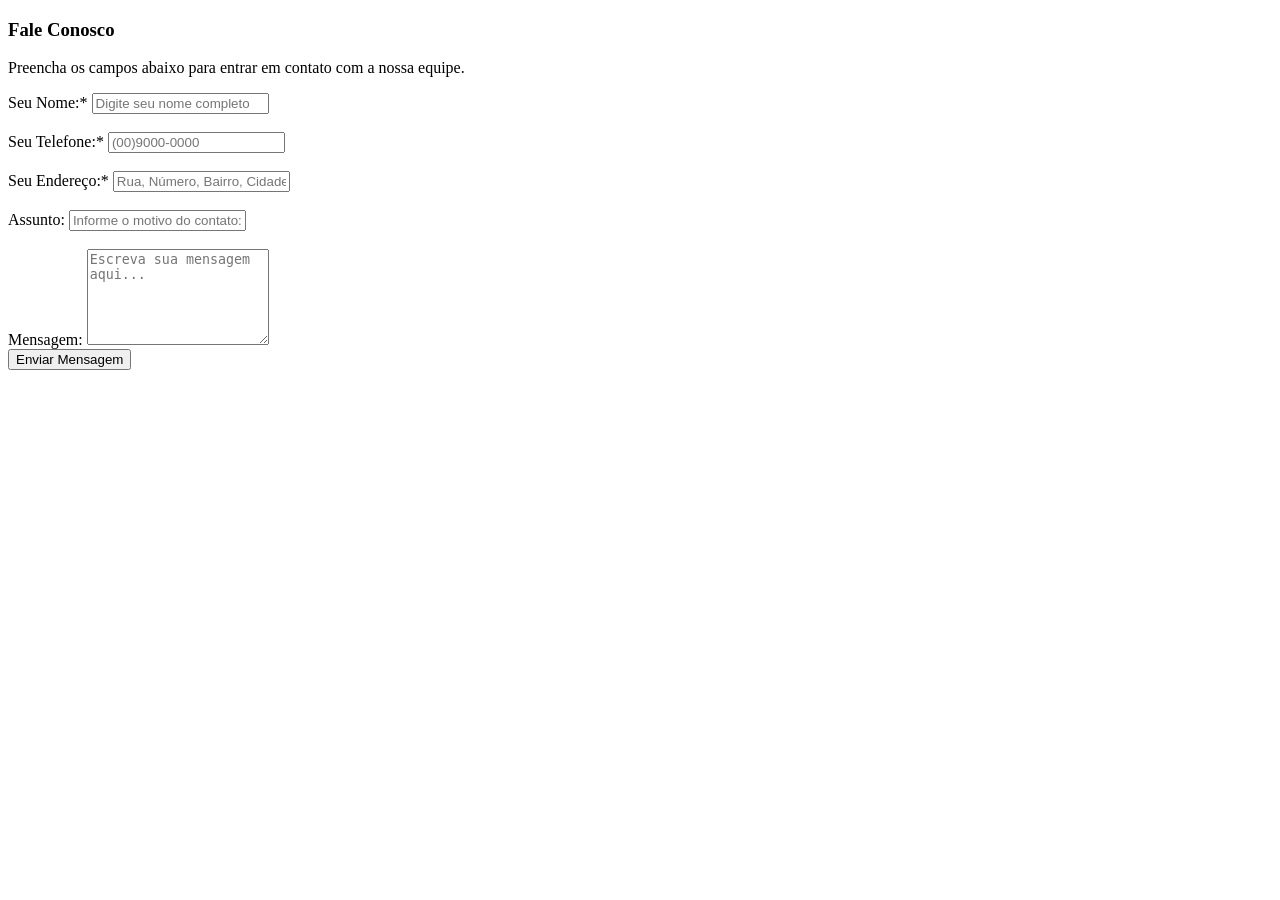
==== contatos.html @ 44d55770 "Rename contate-nos.html to contatos.html" ====
<!DOCTYPE html>
<html lang="pt-BR">
<head>
    <meta charset="UTF-8">
    <meta name="viewport" content="width=device-width, initial-scale=1.0">
     <meta name="description" content="Contate-nos">
    <title>Contate-nos</title>
</head>
<body>
    <section id="fale-conosco">
        <h3>Fale Conosco</h3>
        <p>Preencha os campos abaixo para entrar em contato com a nossa equipe.</p>

        <form action="#" method="POST">

            <div class="campo-form2">
                <label for="nome">Seu Nome:*</label>
                <input type="text" id="nome" name="nome" placeholder="Digite seu nome completo" required>
            </div>
            <br>
            <div class="campo-form2">
                <label for="telefone">Seu Telefone:*</label>
                <input type="tel" id="telefone" name="telefone" placeholder="(00)9000-0000" required>
            </div>
            <br>
            <div class="campo-form2">
                <label for="endereco">Seu Endereço:*</label>
                <input type="text" id="endereco" name="endereco" placeholder="Rua, Número, Bairro, Cidade, Estado" required>
            </div>
            <br>
            <div class="campo-form2">
                <label for="assunto">Assunto:</label>
                <input type="text" id="assunto" name="assunto" placeholder="Informe o motivo do contato:">
            </div>
            <br>
            <div class="campo-form2">
                <label for="mensagem">Mensagem:</label>
                <textarea id="mensagem" name="mensagem" rows="6" placeholder="Escreva sua mensagem aqui..."></textarea>
            </div>
            
            <button type="submit">Enviar Mensagem</button>
        </form>
    </section>
</body>
</html>
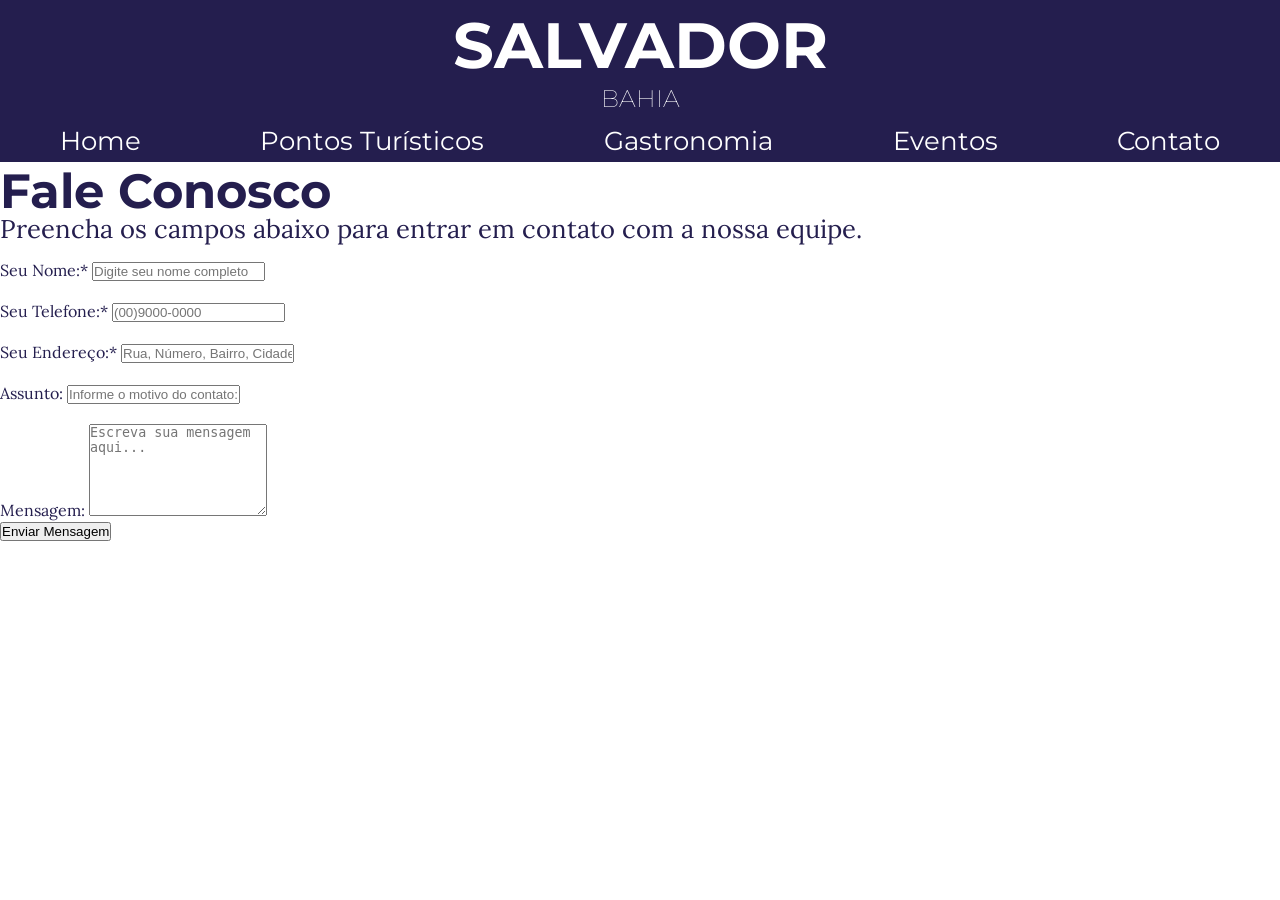
==== commit 140dba35: "apliquei responsividade e padronizei as telas" ====
--- a/contatos.html
+++ b/contatos.html
@@ -3,10 +3,29 @@
 <head>
     <meta charset="UTF-8">
     <meta name="viewport" content="width=device-width, initial-scale=1.0">
-     <meta name="description" content="Contate-nos">
+    <meta name="description" content="Contate-nos">
+    <link rel="preconnect" href="https://fonts.googleapis.com">
+    <link rel="preconnect" href="https://fonts.gstatic.com" crossorigin>
+    <link href="https://fonts.googleapis.com/css2?family=Lora:ital,wght@0,400..700;1,400..700&family=Montserrat:ital,wght@0,100..900;1,100..900&display=swap" rel="stylesheet">
+    <link rel="stylesheet" href="./css/style.css">
     <title>Contate-nos</title>
 </head>
+</head>
 <body>
+    <header>
+        <div class="title-header">
+            <h1>SALVADOR</h1>
+            <h2 class="sub-title">BAHIA</h2>
+        </div>
+        <nav id="navegacao">
+            <a href="index.html">Home</a>
+            <a href="pontos_turisticos.html">Pontos Turísticos</a>
+            <a href="gastronomia.html">Gastronomia</a>
+            <a href="eventos.html">Eventos</a>
+            <a href="contatos.html">Contato</a>
+        </nav>
+    </header>
+
     <section id="fale-conosco">
         <h3>Fale Conosco</h3>
         <p>Preencha os campos abaixo para entrar em contato com a nossa equipe.</p>
--- a/css/style.css
+++ b/css/style.css
@@ -0,0 +1,388 @@
+@import url('https://fonts.googleapis.com/css2?family=Montserrat:ital,wght@0,100..900;1,100..900&display=swap');
+
+:root {
+    /* Fontes */ 
+    --font-title: 'Montserrat', sans-serif;
+    --font-body: 'Lora', serif;
+
+    /* Paleta de Cores */
+    --primary-color: #241e4e;
+    --accent-color: #ffd046;
+    --header-text-color: white;
+}
+
+*{
+    box-sizing: border-box;
+    margin: 0;
+    padding: 0;
+}
+
+body{
+    font-family: var(--font-body);
+    background-color: var(--header-text-color);
+    color: var(--primary-color);
+}
+
+body::-webkit-scrollbar{
+    display: none;
+}
+
+header{
+    display: flex;
+    flex-direction: column;
+    font-family: var(--font-title);
+    color: var(--header-text-color);
+    background-color: var(--primary-color);
+    justify-content: space-around;
+    align-items: center;
+    font-size: 18px;
+    height: 18vh;
+    position: fixed;
+    width: 100%;
+    top: 0;
+    z-index: 100;
+}
+
+.title-header{
+    display: flex;
+    flex-direction: column;
+    align-items: center;
+}
+
+.sub-title{
+    font-size: 24px;
+    font-weight: 150;
+    margin: 0;
+}
+
+h2{
+    font-family: var(--font-title);
+    font-weight: 600;
+    font-size: 36px;
+    text-align: center;
+    margin: 3.5rem;
+}
+
+h3{
+    font-family: var(--font-title);
+    font-size: 24px;
+    height: 50px;
+}
+
+nav{
+    font-size: 1.5vw;
+    color: var(--header-text-color);
+    display: flex;
+    width: 100%;
+    justify-content: space-around;
+    align-items: end;
+    white-space: nowrap;
+}
+
+
+a{
+    text-decoration: none;
+    color: var(--header-text-color);
+    transition: all 0.3s ease;
+}
+
+main{
+    text-align: justify;
+    display: flex;
+    flex-direction: column;
+}
+
+#onde-comer{
+    display: flex;
+    flex-direction: column;
+}
+
+#onde-comer > p {
+    font-size: 24px;
+    text-align: justify;
+    line-height: 35px;
+    max-width: 800px;
+    margin: 0 auto 100px auto;
+    padding: 0 20px; 
+}
+
+
+.first-img{
+    width: 100%;
+}
+
+#principais-pratos{
+    display: flex;
+    align-items: center;
+    justify-content: center;
+    flex-wrap: wrap;
+}
+
+article{
+    display: flex;
+    flex-direction: column;
+    align-items: center;
+    height: 460px;
+    border-radius: 15px 15px;
+    margin: 25px;
+    overflow: hidden;
+    box-shadow: 0px 2px 5px var(--accent-color);
+    transition: all 0.3s ease;
+}
+
+article:hover{
+    cursor:pointer;
+    transform: scale(1.1);
+}
+
+figure{
+    width: 100%;
+}
+
+figure > img{
+    height: 200px;
+    width: 100%;
+    border-radius: 10px 10px 0px 0px;
+    object-fit: cover;
+}
+
+.texto-prato{
+    padding: 8px;
+}
+
+figcaption {
+    display: none;
+}
+
+#novidades{
+    background-color: var(--primary-color);
+    color: var(--header-text-color);
+    padding: 25px;
+    font-size: large;
+}
+
+p{
+    margin-bottom: 15px;
+}
+
+footer{
+    background-color: var(--primary-color);
+    text-align: center;
+}
+
+#marca-dagua{
+    color: var(--header-text-color);
+    margin-bottom: 0px;
+}
+
+.dica-de-ouro{
+    position: fixed;
+    bottom: 100px;
+    right: 50px;
+    z-index: 100;
+}
+
+.botao-dica {
+    font-size: 30px;  /* aumenta o emoji */
+    width: 60px;
+    height: 60px;
+    border-radius: 50%;
+    border: none;
+    cursor: pointer;
+    background-color: var(--header-text-color);
+    box-shadow: 0px 4px 10px rgba(0,0,0,0.5);
+    transition: all 0.3s ease;
+}
+
+.dica-turista {
+    display: none;
+    background-color: var(--accent-color);
+    color: var(--primary-color);
+    border-radius: 10px;
+    padding: 15px;
+    width: 250px;
+    box-shadow: 0px 4px 10px rgba(0,0,0,0.3);
+    margin-bottom: 10px;
+}
+
+.dica-turista.ativo {
+    display: block;
+}
+
+
+@media (max-width: 768px) {
+    
+    #principais-pratos {
+        flex-direction: column;
+    }
+    
+    #onde-comer > p {
+        font-size: 18px; /* Redução da escala tipográfica para mobile */
+        margin-bottom: 50px;
+    }
+    
+    header{
+        position:sticky;
+        height: 30vw;
+    }
+
+    .title-header h1{
+        font-size: 7vw;
+    }
+
+    .title-header h2{
+        font-size: 5vw;
+    }
+
+    nav{
+        font-size: 2.5vw;
+    }
+
+    article{
+    display: flex;
+    flex-direction: column;
+    align-items: center;
+    height: 460px;
+    border-radius: 15px 15px;
+    flex: 1;
+    margin: 25px;
+    overflow: scroll;
+    box-shadow: 0px 2px 5px var(--accent-color);
+}
+}
+
+
+@media (min-width: 768px){
+    article{
+        width: 25vw;
+    }
+}
+
+
+nav a:hover{
+    transform: scale(1.2);
+}
+
+
+.logo{
+    width: 100%;
+}
+.logo h1{
+    font-size: 2.6vw;
+    text-align: center;
+}
+
+.menu{
+    width: 100%;
+    list-style: none;
+    display: flex;
+    justify-content: space-around;
+}
+
+section.destaque{
+background-color: var(--primary-color);
+height: 50vh;
+text-align: center;
+}
+section.destaque h2{
+    color: var(--header-text-color);
+}
+
+.section-home p {
+    line-height: 35px;
+    font-size: 1.5rem;
+    text-align: center;
+    margin: 0 auto 100px auto;
+    padding: 0 20px;
+    width: 100%;
+}
+
+#footer{
+    height: 10vh;
+    display: flex;
+    align-items: center;
+    justify-content: center;
+}
+#footer p{
+    margin: 0;
+    color: var(--header-text-color);
+}
+
+#curiosidade{
+    padding: 16px;
+    margin: 20px 15px;
+    border-radius: 12px;
+    border-left: 5px solid #ffb703;
+    box-shadow: 0 2px 8px rgba(0,0,0,.1);
+    border: 2px solid var(--accent-color);
+}
+
+#curiosidade h3{
+    font-size: 1.2rem;
+    margin-bottom: 10px;
+    color: var(--primary-color);
+}
+
+#curiosidade p{
+    line-height: 1.6;
+}
+
+@media (min-width:768px) {
+    header{
+        position: relative;
+    }
+
+    body{
+    margin: 0;
+    min-height: 100vh;
+    display: flex;
+    flex-direction: column;
+    
+}
+    main{
+    flex: 1;
+    display: flex;
+}
+    p, a{
+        font-size: 1.6rem;
+    }
+    h1{
+        font-size: 4rem;
+    }
+    h2{
+        font-size: 2.7rem;
+    }
+    h3{
+        font-size: 3rem;
+    }
+    .hero{
+        display: flex;
+        height: 60vh;
+    }
+    section.hero{
+        display: flex;
+        align-items: center;
+        justify-content: center;
+        flex-direction: column;
+        flex: 3;
+    }
+    #curiosidade{
+        width: 15vw;
+    }
+
+    #pontos-turisticos{
+        display: flex;
+        flex-direction: column;
+        gap: 2rem;
+        align-items: center;
+        justify-content: center;
+        margin-bottom: 2rem;
+    }
+    
+    .ponto-turistico{
+    width: 70vw;
+    justify-self: center;
+
+}
+
+}
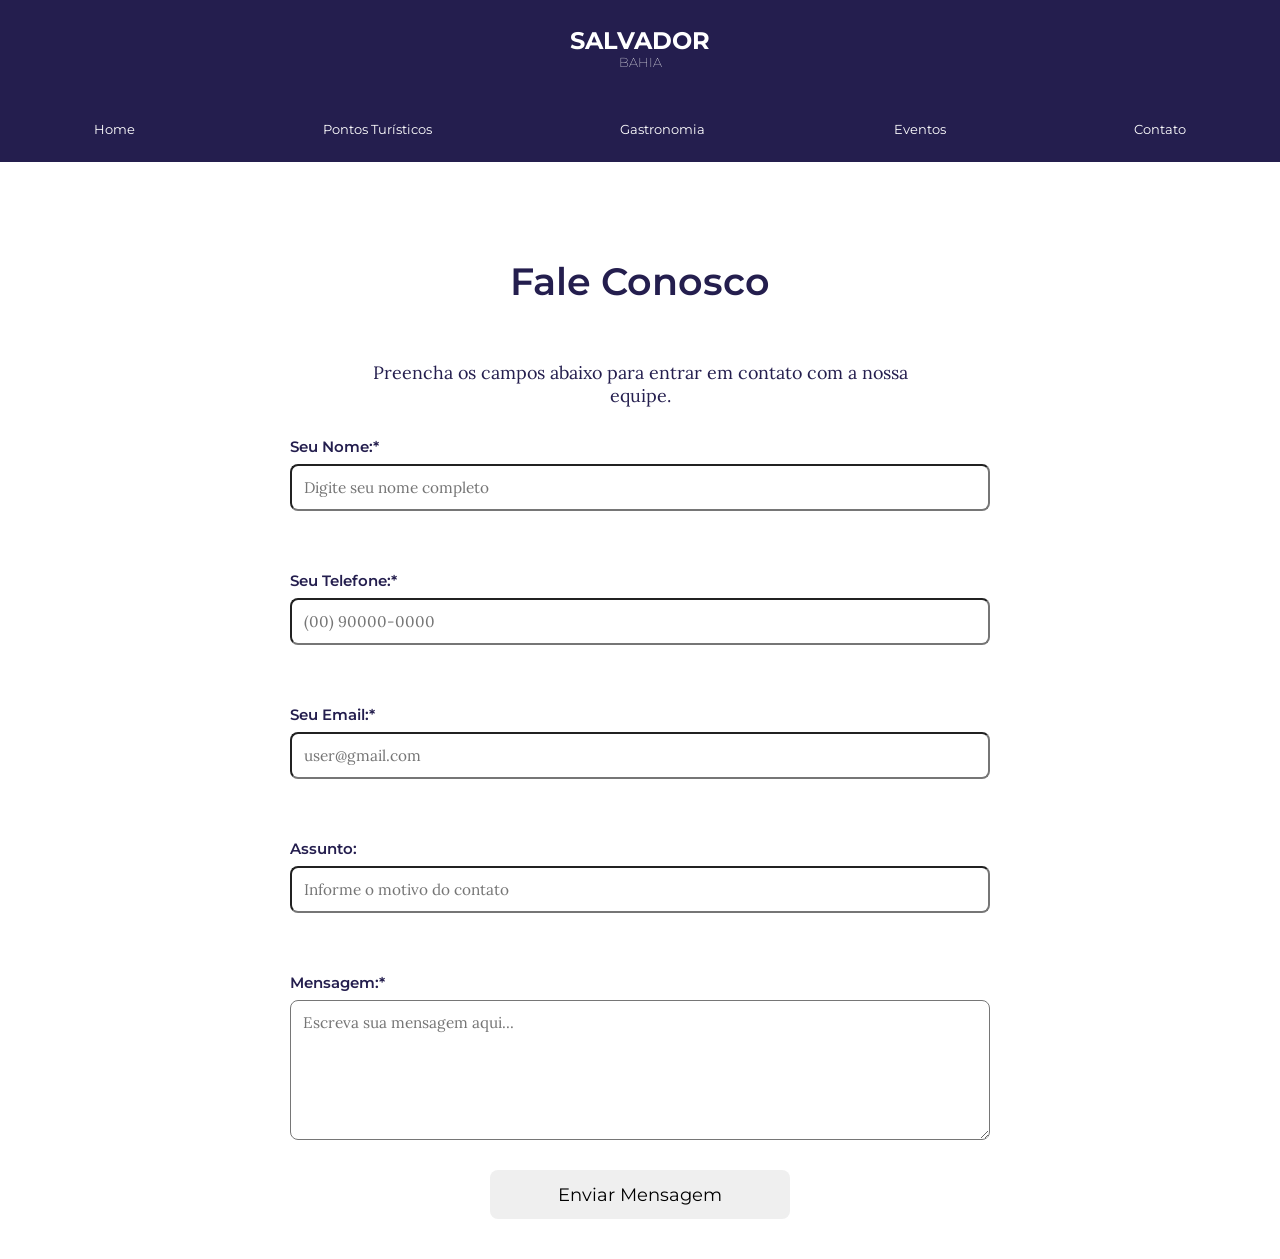
==== commit 0ed89da5: "CSS finalizado!" ====
--- a/contatos.html
+++ b/contatos.html
@@ -9,7 +9,6 @@
     <link href="https://fonts.googleapis.com/css2?family=Lora:ital,wght@0,400..700;1,400..700&family=Montserrat:ital,wght@0,100..900;1,100..900&display=swap" rel="stylesheet">
     <link rel="stylesheet" href="./css/style.css">
     <title>Contate-nos</title>
-</head>
 </head>
 <body>
     <header>
@@ -27,7 +26,7 @@
     </header>
 
     <section id="fale-conosco">
-        <h3>Fale Conosco</h3>
+        <h2>Fale Conosco</h2>
         <p>Preencha os campos abaixo para entrar em contato com a nossa equipe.</p>
 
         <form action="#" method="POST">
@@ -39,22 +38,22 @@
             <br>
             <div class="campo-form2">
                 <label for="telefone">Seu Telefone:*</label>
-                <input type="tel" id="telefone" name="telefone" placeholder="(00)9000-0000" required>
+                <input type="number" id="telefone" name="telefone" placeholder="(00) 90000-0000" required>
             </div>
             <br>
             <div class="campo-form2">
-                <label for="endereco">Seu Endereço:*</label>
-                <input type="text" id="endereco" name="endereco" placeholder="Rua, Número, Bairro, Cidade, Estado" required>
+                <label for="email">Seu Email:*</label>
+                <input type="email" id="email" name="email" placeholder="user@gmail.com" required>
             </div>
             <br>
             <div class="campo-form2">
                 <label for="assunto">Assunto:</label>
-                <input type="text" id="assunto" name="assunto" placeholder="Informe o motivo do contato:">
+                <input type="text" id="assunto" name="assunto" placeholder="Informe o motivo do contato">
             </div>
             <br>
             <div class="campo-form2">
-                <label for="mensagem">Mensagem:</label>
-                <textarea id="mensagem" name="mensagem" rows="6" placeholder="Escreva sua mensagem aqui..."></textarea>
+                <label for="mensagem">Mensagem:*</label>
+                <textarea id="mensagem" name="mensagem" rows="6" placeholder="Escreva sua mensagem aqui..." required></textarea>
             </div>
             
             <button type="submit">Enviar Mensagem</button>
--- a/css/style.css
+++ b/css/style.css
@@ -1,33 +1,34 @@
 @import url('https://fonts.googleapis.com/css2?family=Montserrat:ital,wght@0,100..900;1,100..900&display=swap');
 
+/* =========================================
+   VARIÁVEIS GLOBAIS
+========================================= */
 :root {
-    /* Fontes */ 
     --font-title: 'Montserrat', sans-serif;
     --font-body: 'Lora', serif;
-
-    /* Paleta de Cores */
     --primary-color: #241e4e;
     --accent-color: #ffd046;
     --header-text-color: white;
 }
 
-*{
+* {
     box-sizing: border-box;
     margin: 0;
     padding: 0;
 }
 
-body{
+body {
     font-family: var(--font-body);
     background-color: var(--header-text-color);
     color: var(--primary-color);
 }
 
-body::-webkit-scrollbar{
+body::-webkit-scrollbar {
     display: none;
 }
 
-header{
+/* --- Cabeçalho e Navegação --- */
+header {
     display: flex;
     flex-direction: column;
     font-family: var(--font-title);
@@ -35,42 +36,35 @@
     background-color: var(--primary-color);
     justify-content: space-around;
     align-items: center;
-    font-size: 18px;
-    height: 18vh;
-    position: fixed;
-    width: 100%;
+    position: sticky;
+    width: 100%;
+    height: 30vw;
     top: 0;
     z-index: 100;
 }
 
-.title-header{
-    display: flex;
-    flex-direction: column;
-    align-items: center;
-}
-
-.sub-title{
-    font-size: 24px;
+.title-header {
+    display: flex;
+    flex-direction: column;
+    align-items: center;
+}
+
+.title-header h1 {
+    font-size: clamp(1.25rem, 2.1vw, 1.5rem);
+}
+
+.title-header h2 {
+    font-size: clamp(0.75rem, 1vw, 1rem);
+}
+
+.sub-title {
+    font-size: clamp(1.2rem, 1.7vw, 1.5rem); 
     font-weight: 150;
     margin: 0;
 }
 
-h2{
-    font-family: var(--font-title);
-    font-weight: 600;
-    font-size: 36px;
-    text-align: center;
-    margin: 3.5rem;
-}
-
-h3{
-    font-family: var(--font-title);
-    font-size: 24px;
-    height: 50px;
-}
-
-nav{
-    font-size: 1.5vw;
+nav {
+    font-size: clamp(1rem, 1.5vw, 2rem);
     color: var(--header-text-color);
     display: flex;
     width: 100%;
@@ -79,103 +73,171 @@
     white-space: nowrap;
 }
 
-
-a{
+nav a:hover {
+    transform: scale(1.2);
+}
+
+a {
     text-decoration: none;
     color: var(--header-text-color);
     transition: all 0.3s ease;
-}
-
-main{
+    font-size: clamp(0.75rem, 1.05vw, 1.2rem);
+}
+
+
+.logo {
+    width: 100%;
+}
+
+.menu {
+    width: 100%;
+    list-style: none;
+    display: flex;
+    justify-content: space-around;
+}
+
+h2 {
+    font-family: var(--font-title);
+    font-weight: 600;
+    font-size: clamp(1.8rem, 3vw, 2.7rem);
+    text-align: center;
+    margin: 3.5rem 0;
+    width: 100%;
+}
+
+h3 {
+    font-family: var(--font-title);
+    font-size: clamp(1.5rem, 2vw, 3rem);
+}
+
+h4{
+    font-family: var(--font-title);
+    font-size: clamp(1.2rem, 1.7vw, 2.5rem);
+    margin-bottom: 10px;
+}
+
+
+p {
+    font-size: clamp(1rem, 1.4vw, 1.6rem);
+    margin-bottom: 15px;
+}
+
+/* --- Estrutura Principal --- */
+main {
     text-align: justify;
     display: flex;
     flex-direction: column;
 }
 
-#onde-comer{
+#onde-comer {
     display: flex;
     flex-direction: column;
 }
 
 #onde-comer > p {
-    font-size: 24px;
+    font-size: clamp(1.125rem, 1.5vw, 1.5rem); /* ~18px a 24px */
     text-align: justify;
     line-height: 35px;
     max-width: 800px;
-    margin: 0 auto 100px auto;
+    margin: 0 auto 50px auto;
     padding: 0 20px; 
 }
 
-
-.first-img{
-    width: 100%;
-}
-
-#principais-pratos{
-    display: flex;
-    align-items: center;
-    justify-content: center;
-    flex-wrap: wrap;
-}
-
-article{
+.first-img {
+    width: 100%;
+}
+
+article {
     display: flex;
     flex-direction: column;
     align-items: center;
     height: 460px;
-    border-radius: 15px 15px;
+    border-radius: 15px;
     margin: 25px;
-    overflow: hidden;
+    flex: 1;
+    overflow-y: auto;
     box-shadow: 0px 2px 5px var(--accent-color);
     transition: all 0.3s ease;
 }
 
-article:hover{
-    cursor:pointer;
-    transform: scale(1.1);
-}
-
-figure{
-    width: 100%;
-}
-
-figure > img{
+article:hover {
+    cursor: pointer;
+    transform: scale(1.05);
+}
+
+figure {
+    width: 100%;
+}
+
+figure > img {
     height: 200px;
     width: 100%;
-    border-radius: 10px 10px 0px 0px;
+    border-radius: 10px 10px 10px 10px;
     object-fit: cover;
 }
 
-.texto-prato{
-    padding: 8px;
+.texto-prato {
+    padding: 15px;
 }
 
 figcaption {
     display: none;
 }
 
-#novidades{
+#novidades {
     background-color: var(--primary-color);
     color: var(--header-text-color);
     padding: 25px;
-    font-size: large;
-}
-
-p{
-    margin-bottom: 15px;
-}
-
-footer{
+}
+
+section.destaque {
     background-color: var(--primary-color);
+    height: 50vh;
     text-align: center;
 }
 
-#marca-dagua{
-    color: var(--header-text-color);
-    margin-bottom: 0px;
-}
-
-.dica-de-ouro{
+section.destaque h2 {
+    color: var(--header-text-color);
+}
+
+.section-home p {
+    line-height: 35px;
+    text-align: center;
+    margin: 0 auto 100px auto;
+    padding: 0 20px;
+    width: 100%;
+}
+
+#curiosidade {
+    color: var(--header-text-color);
+    text-shadow:2px 1px var(--primary-color);
+    padding: 16px;
+    margin: 20px 15px;
+    border-radius: 12px;
+    border-left: 5px solid #ffb703;
+    box-shadow: 0 2px 8px rgba(0,0,0,.1);
+    border: 2px solid var(--accent-color);
+    backdrop-filter: blur(5px);
+    display: flex;
+    align-items: center;
+    flex-direction: column;
+    justify-content: space-evenly;
+}
+
+#curiosidade h3 {
+    font-size: clamp(1rem, 2vw, 1.2rem);
+    margin-bottom: 10px;
+    color: var(--header-text-color);
+    text-shadow:2px 1px var(--primary-color);
+}
+
+#curiosidade p {
+    line-height: 1.6;
+    text-align: justify;
+}
+
+/* --- Componente Dica de Ouro --- */
+.dica-de-ouro {
     position: fixed;
     bottom: 100px;
     right: 50px;
@@ -183,7 +245,7 @@
 }
 
 .botao-dica {
-    font-size: 30px;  /* aumenta o emoji */
+    font-size: clamp(24px, 4vw, 30px);
     width: 60px;
     height: 60px;
     border-radius: 50%;
@@ -209,168 +271,239 @@
     display: block;
 }
 
-
-@media (max-width: 768px) {
+.lista-destaques a{
+    font-size: clamp(1rem, 1.4vw, 1.6rem);
+}
+
+.hero{
+    background-image: url("../assets/img/baia_todos_santos.jpg");
+    background-size: cover;
+    background-repeat: no-repeat;
+    background-position: center;
+
+    h2{
+        color: var(--header-text-color);
+        text-shadow:3px 2px var(--primary-color);
+    }
+}
+
+.hero-content p{
+    background-color: rgba(255, 255, 255, 0.459);
+    width: 90%;
+    border-radius: 10px;
+    backdrop-filter: blur(10px);
+}
+
+.texto-ponto{
+    padding: 15px;
+}
+
+footer {
+    background-color: var(--primary-color);
+    text-align: center;
+}
+
+#footer {
+    height: 10vh;
+    display: flex;
+    align-items: center;
+    justify-content: center;
+}
+
+.ponto-turistico{
+    padding: 10px;
+}
+
+#footer p {
+    margin: 0;
+    color: var(--header-text-color);
+}
+
+#marca-dagua {
+    color: var(--header-text-color);
+    margin-bottom: 0px;
+}
+
+.lista-destaques li{
+        margin: 40px 0px;
+}
+
+#grandes-festivais p{
+    font-size: clamp(1.125rem, 1.5vw, 1.5rem);
+    text-align: justify;
+    line-height: 35px;
+    max-width: 800px;
+    margin: 0 auto 50px auto;
+    padding: 0 20px;
+}
+
+#festas-populares p{
+    font-size: clamp(1.125rem, 1.5vw, 1.5rem);
+    text-align: justify;
+    line-height: 35px;
+    max-width: 800px;
+    margin: 0 auto 50px auto;
+    padding: 0 20px;
+}
+
+.bloco-evento{
+    padding: 10px;
+    width: 88vw;
+    height: fit-content;
+}
+
+#eventos{
+    display: flex;
+    flex-direction: column;
+}
+
+#iemanja{
+    display: flex;
+    flex-direction: column;
+    margin: 5vh 10vw;
+    align-items: center;
+    justify-items: center;
+    text-align: center;
+    justify-content: space-between;
+}
+
+/* --- Seção Fale Conosco --- */
+#fale-conosco {
+    display: flex;
+    flex-direction: column;
+    align-items: center;
+    padding: 20px;
+}
+
+#fale-conosco p {
+    text-align: center;
+    max-width: 600px;
+    margin: 0 auto 30px auto;
+}
+
+/* --- Formulário --- */
+#fale-conosco form {
+    display: flex;
+    flex-direction: column;
+    width: 100%;
+    max-width: 600px;
+    gap: 20px;
+}
+
+.campo-form2 {
+    display: flex;
+    flex-direction: column;
+    gap: 8px;
+}
+
+.campo-form2 label {
+    font-family: var(--font-title);
+    font-size: clamp(0.9rem, 1.2vw, 1.1rem);
+    font-weight: 600;
+}
+
+.campo-form2 input,
+.campo-form2 textarea {
+    font-family: var(--font-body);
+    font-size: clamp(0.9rem, 1.2vw, 1.1rem);
+    padding: 12px;
+    border-radius: 8px;
+    width: 100%;
+}
+
+.campo-form2 textarea {
+    resize: vertical;
+    min-height: 120px;
+}
+
+#fale-conosco form button {
+    font-family: var(--font-title);
+    font-size: clamp(1rem, 1.4vw, 1.2rem);
+    padding: 14px;
+    border-radius: 8px;
+    border: none;
+    cursor: pointer;
+    align-self: center;
+    width: 100%;
+    max-width: 300px;
+    margin-top: 10px;
+}
+
+/* =========================================
+   MEDIA QUERIES (TABLET & DESKTOP)
+========================================= */
+@media (min-width: 768px) {
     
+    body {
+        margin: 0;
+        min-height: 100vh;
+        display: flex;
+        flex-direction: column;
+    }
+
+    header {
+        height: 18vh;
+    }
+
+    main {
+        flex: 1;
+        display: flex;
+    }
+
+    a{
+        font-size: clamp(0.75rem, 1.05vw, 1.2rem);
+    }
+
+    #onde-comer > p {
+        margin-bottom: 100px;
+    }
+
     #principais-pratos {
+        display: grid;
+        grid-template-columns: repeat(3, 1fr);
+        margin: 2rem;
+        gap: 25px;
+        justify-items: center;
+        padding: 20px 0;
+    }
+
+    #principais-pratos h2 {
+        grid-column: 1 / -1;
+    }
+
+    article {
+        display: flex;
         flex-direction: column;
-    }
-    
-    #onde-comer > p {
-        font-size: 18px; /* Redução da escala tipográfica para mobile */
-        margin-bottom: 50px;
-    }
-    
-    header{
-        position:sticky;
-        height: 30vw;
-    }
-
-    .title-header h1{
-        font-size: 7vw;
-    }
-
-    .title-header h2{
-        font-size: 5vw;
-    }
-
-    nav{
-        font-size: 2.5vw;
-    }
-
-    article{
-    display: flex;
-    flex-direction: column;
-    align-items: center;
-    height: 460px;
-    border-radius: 15px 15px;
-    flex: 1;
-    margin: 25px;
-    overflow: scroll;
-    box-shadow: 0px 2px 5px var(--accent-color);
-}
-}
-
-
-@media (min-width: 768px){
-    article{
-        width: 25vw;
-    }
-}
-
-
-nav a:hover{
-    transform: scale(1.2);
-}
-
-
-.logo{
-    width: 100%;
-}
-.logo h1{
-    font-size: 2.6vw;
-    text-align: center;
-}
-
-.menu{
-    width: 100%;
-    list-style: none;
-    display: flex;
-    justify-content: space-around;
-}
-
-section.destaque{
-background-color: var(--primary-color);
-height: 50vh;
-text-align: center;
-}
-section.destaque h2{
-    color: var(--header-text-color);
-}
-
-.section-home p {
-    line-height: 35px;
-    font-size: 1.5rem;
-    text-align: center;
-    margin: 0 auto 100px auto;
-    padding: 0 20px;
-    width: 100%;
-}
-
-#footer{
-    height: 10vh;
-    display: flex;
-    align-items: center;
-    justify-content: center;
-}
-#footer p{
-    margin: 0;
-    color: var(--header-text-color);
-}
-
-#curiosidade{
-    padding: 16px;
-    margin: 20px 15px;
-    border-radius: 12px;
-    border-left: 5px solid #ffb703;
-    box-shadow: 0 2px 8px rgba(0,0,0,.1);
-    border: 2px solid var(--accent-color);
-}
-
-#curiosidade h3{
-    font-size: 1.2rem;
-    margin-bottom: 10px;
-    color: var(--primary-color);
-}
-
-#curiosidade p{
-    line-height: 1.6;
-}
-
-@media (min-width:768px) {
-    header{
-        position: relative;
-    }
-
-    body{
-    margin: 0;
-    min-height: 100vh;
-    display: flex;
-    flex-direction: column;
-    
-}
-    main{
-    flex: 1;
-    display: flex;
-}
-    p, a{
-        font-size: 1.6rem;
-    }
-    h1{
-        font-size: 4rem;
-    }
-    h2{
-        font-size: 2.7rem;
-    }
-    h3{
-        font-size: 3rem;
-    }
-    .hero{
-        display: flex;
-        height: 60vh;
-    }
-    section.hero{
+        align-items: center;
+        width: 100%;
+        max-width: none;
+        height: 460px;
+        border-radius: 15px;
+        overflow-y: auto;
+        box-shadow: 0px 2px 5px var(--accent-color);
+        transition: all 0.3s ease;
+    }
+
+    .hero {
+        display: flex;
+        height: 80vh;
+    }
+
+    section.hero-content {
         display: flex;
         align-items: center;
         justify-content: center;
         flex-direction: column;
         flex: 3;
     }
-    #curiosidade{
-        width: 15vw;
-    }
-
-    #pontos-turisticos{
+
+    #curiosidade {
+        width: 14vw;
+        overflow-y: auto;
+        text-align: center;
+    }
+
+    #pontos-turisticos {
         display: flex;
         flex-direction: column;
         gap: 2rem;
@@ -378,11 +511,70 @@
         justify-content: center;
         margin-bottom: 2rem;
     }
+
+    .ponto-turistico {
+        width: 50vw;
+        display: flex;
+        align-items: center;
+        justify-self: center;
+        img{
+            height: 40vh;
+        }
+    }
+
+    section.destaque{
+        height: 50vh;
+    }
+
+    .lista-destaques a{
+        transition: all 0.3s ease;
+    }
     
-    .ponto-turistico{
-    width: 70vw;
-    justify-self: center;
-
-}
-
+    .lista-destaques a:hover{
+        cursor: pointer;
+        color: var(--accent-color);
+        transform: scale(1.2);
+    }
+
+    .bloco-evento{
+        padding: 10px;
+        width: 100vw;
+        height: fit-content;
+    }
+
+    .eventos{
+        display: flex;
+        flex-direction: row;
+    }
+
+    #iemanja{
+        display: flex;
+        flex-direction: row;
+        margin: 5vh 10vw;
+        padding: 5vh;
+        height: 30vh;
+        align-items: center;
+        justify-items: center;
+        text-align: center;
+        justify-content: space-between;
+    }
+
+    #iemanja-content{
+        display: flex;
+        height: 100%;
+        width: 70%;
+        padding: 15px;
+    }
+
+    #iemanja-content p{
+        margin: auto 0;
+    }
+
+    #fale-conosco {
+        padding: 40px;
+    }
+
+    #fale-conosco form {
+        max-width: 700px;
+    }
 }
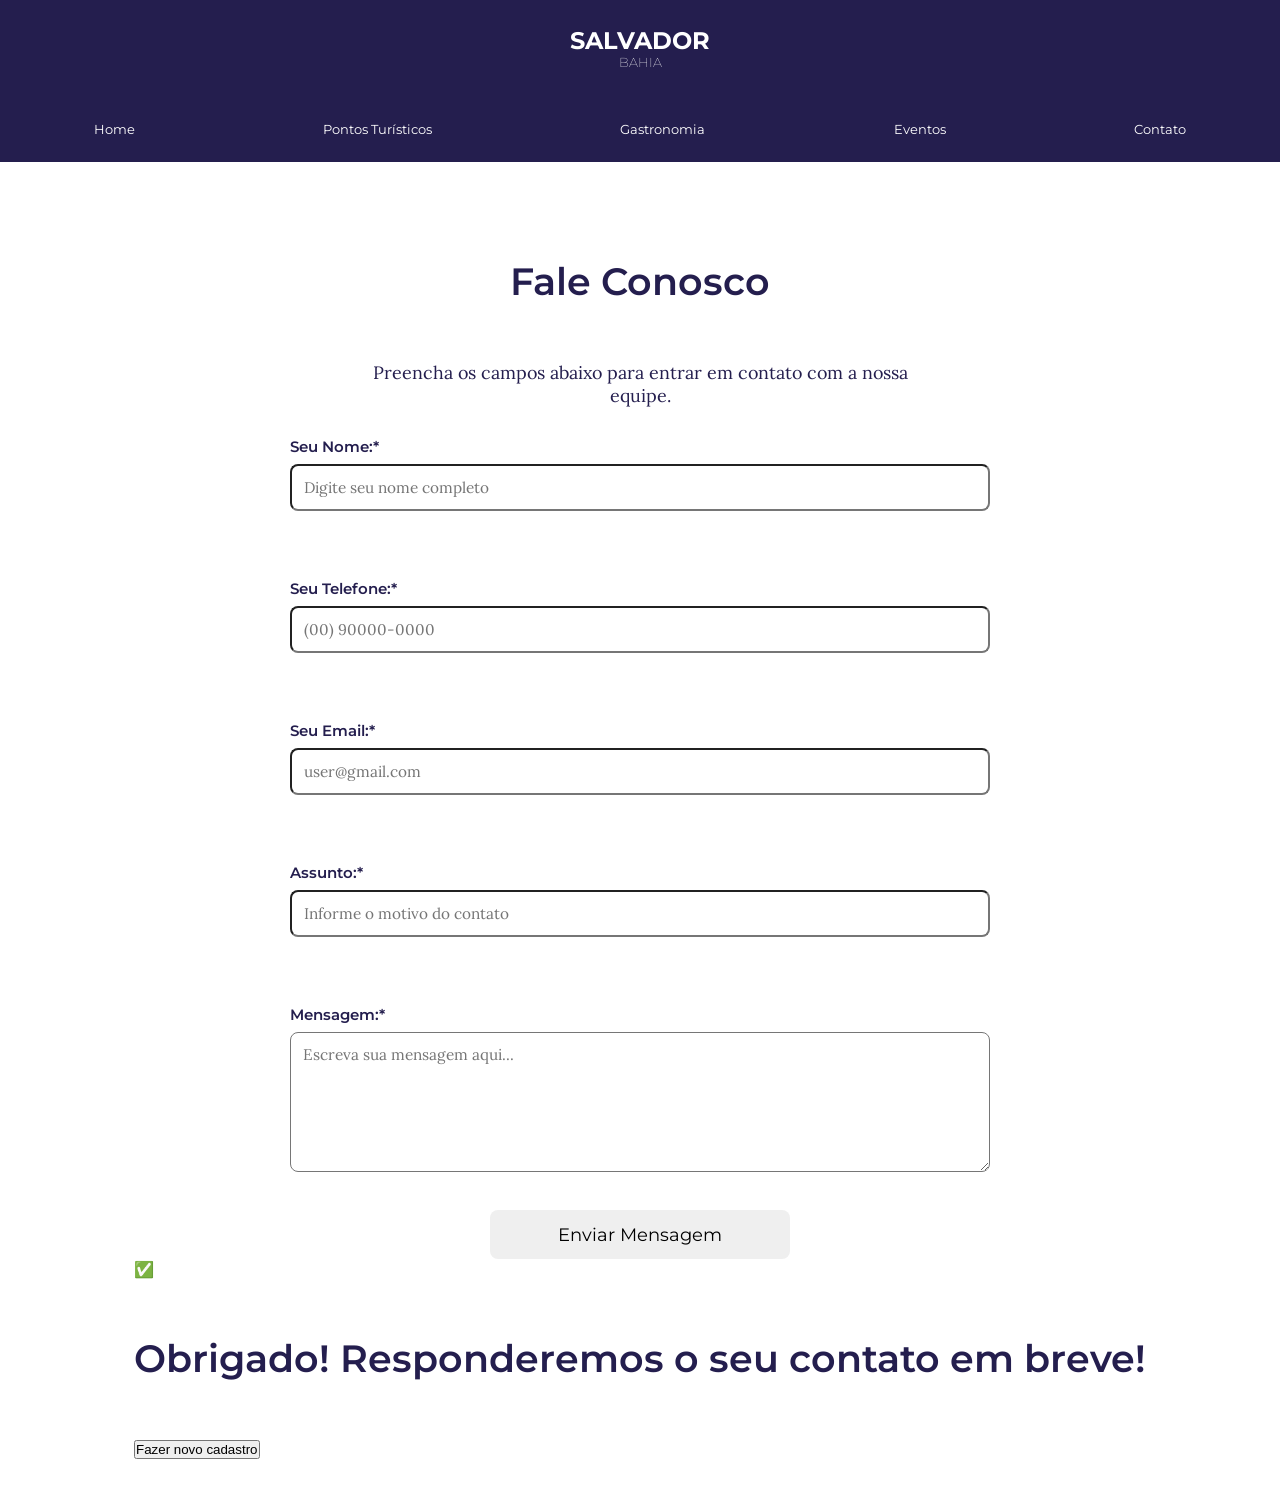
==== commit 04208c5b: "feat: Implementação do JS para todas as páginas. Faltando somente a indicação de SUCESSO quando toda" ====
--- a/contatos.html
+++ b/contatos.html
@@ -1,63 +1,76 @@
 <!DOCTYPE html>
 <html lang="pt-BR">
-<head>
-    <meta charset="UTF-8">
-    <meta name="viewport" content="width=device-width, initial-scale=1.0">
-    <meta name="description" content="Contate-nos">
-    <link rel="preconnect" href="https://fonts.googleapis.com">
-    <link rel="preconnect" href="https://fonts.gstatic.com" crossorigin>
-    <link href="https://fonts.googleapis.com/css2?family=Lora:ital,wght@0,400..700;1,400..700&family=Montserrat:ital,wght@0,100..900;1,100..900&display=swap" rel="stylesheet">
-    <link rel="stylesheet" href="./css/style.css">
-    <title>Contate-nos</title>
-</head>
-<body>
-    <header>
-        <div class="title-header">
-            <h1>SALVADOR</h1>
-            <h2 class="sub-title">BAHIA</h2>
-        </div>
-        <nav id="navegacao">
-            <a href="index.html">Home</a>
-            <a href="pontos_turisticos.html">Pontos Turísticos</a>
-            <a href="gastronomia.html">Gastronomia</a>
-            <a href="eventos.html">Eventos</a>
-            <a href="contatos.html">Contato</a>
-        </nav>
-    </header>
+    <head>
+        <meta charset="UTF-8">
+        <meta name="viewport" content="width=device-width, initial-scale=1.0">
+        <meta name="description" content="Contate-nos">
+        <link rel="preconnect" href="https://fonts.googleapis.com">
+        <link rel="preconnect" href="https://fonts.gstatic.com" crossorigin>
+        <link href="https://fonts.googleapis.com/css2?family=Lora:ital,wght@0,400..700;1,400..700&family=Montserrat:ital,wght@0,100..900;1,100..900&display=swap" rel="stylesheet">
+        <link rel="stylesheet" href="./css/style.css">
+        <title>Contate-nos</title>
+    </head>
+    <body>
+        <header>
+            <div class="title-header">
+                <h1>SALVADOR</h1>
+                <h2 class="sub-title">BAHIA</h2>
+            </div>
+            <nav id="navegacao">
+                <a href="index.html">Home</a>
+                <a href="pontos_turisticos.html">Pontos Turísticos</a>
+                <a href="gastronomia.html">Gastronomia</a>
+                <a href="eventos.html">Eventos</a>
+                <a href="contatos.html">Contato</a>
+            </nav>
+        </header>
 
-    <section id="fale-conosco">
-        <h2>Fale Conosco</h2>
-        <p>Preencha os campos abaixo para entrar em contato com a nossa equipe.</p>
+        <section id="fale-conosco">
+            <h2>Fale Conosco</h2>
+            <p>Preencha os campos abaixo para entrar em contato com a nossa equipe.</p>
 
-        <form action="#" method="POST">
+            <form action="#" method="POST" novalidate>
 
-            <div class="campo-form2">
-                <label for="nome">Seu Nome:*</label>
-                <input type="text" id="nome" name="nome" placeholder="Digite seu nome completo" required>
+                <div class="campo">
+                    <label for="nome">Seu Nome:*</label>
+                    <input type="text" id="nome" name="nome" placeholder="Digite seu nome completo" required>
+                    <span class="erro" id="erroNome"></span>
+                </div>
+                <br>
+                <div class="campo">
+                    <label for="telefone">Seu Telefone:*</label>
+                    <input type="tel" id="telefone" name="telefone" placeholder="(00) 90000-0000" required>
+                    <span class="erro" id="erroTelefone"></span>
+                </div>
+                <br>
+                <div class="campo">
+                    <label for="email">Seu Email:*</label>
+                    <input type="email" id="email" name="email" placeholder="user@gmail.com" required>
+                    <span class="erro" id="erroEmail"></span>
+                </div>
+                <br>
+                <div class="campo">
+                    <label for="assunto">Assunto:*</label>
+                    <input type="text" id="assunto" name="assunto" placeholder="Informe o motivo do contato" required>
+                    <span class="erro" id="erroAssunto"></span>
+                </div>
+                <br>
+                <div class="campo">
+                    <label for="mensagem">Mensagem:*</label>
+                    <textarea id="mensagem" name="mensagem" rows="6" placeholder="Escreva sua mensagem aqui..." required></textarea>
+                    <span class="erro" id="erroMensagem"></span>
+                </div>
+                
+                <button type="submit">Enviar Mensagem</button>
+            </form>
+
+            <!-- Painel de sucesso (oculto até o envio) -->
+            <div class="sucesso" id="painelSucesso">
+                <div class="icone-sucesso">✅</div>
+                <h2>Obrigado! Responderemos o seu contato em breve!</h2>
+                <button onclick="reiniciar()">Fazer novo cadastro</button>
             </div>
-            <br>
-            <div class="campo-form2">
-                <label for="telefone">Seu Telefone:*</label>
-                <input type="number" id="telefone" name="telefone" placeholder="(00) 90000-0000" required>
-            </div>
-            <br>
-            <div class="campo-form2">
-                <label for="email">Seu Email:*</label>
-                <input type="email" id="email" name="email" placeholder="user@gmail.com" required>
-            </div>
-            <br>
-            <div class="campo-form2">
-                <label for="assunto">Assunto:</label>
-                <input type="text" id="assunto" name="assunto" placeholder="Informe o motivo do contato">
-            </div>
-            <br>
-            <div class="campo-form2">
-                <label for="mensagem">Mensagem:*</label>
-                <textarea id="mensagem" name="mensagem" rows="6" placeholder="Escreva sua mensagem aqui..." required></textarea>
-            </div>
-            
-            <button type="submit">Enviar Mensagem</button>
-        </form>
-    </section>
-</body>
+        </section>
+        <script src="./js/contato.js"></script>
+    </body>
 </html>
--- a/css/style.css
+++ b/css/style.css
@@ -390,20 +390,20 @@
     gap: 20px;
 }
 
-.campo-form2 {
+.campo {
     display: flex;
     flex-direction: column;
     gap: 8px;
 }
 
-.campo-form2 label {
+.campo label {
     font-family: var(--font-title);
     font-size: clamp(0.9rem, 1.2vw, 1.1rem);
     font-weight: 600;
 }
 
-.campo-form2 input,
-.campo-form2 textarea {
+.campo input,
+.campo textarea {
     font-family: var(--font-body);
     font-size: clamp(0.9rem, 1.2vw, 1.1rem);
     padding: 12px;
@@ -411,7 +411,7 @@
     width: 100%;
 }
 
-.campo-form2 textarea {
+.campo textarea {
     resize: vertical;
     min-height: 120px;
 }
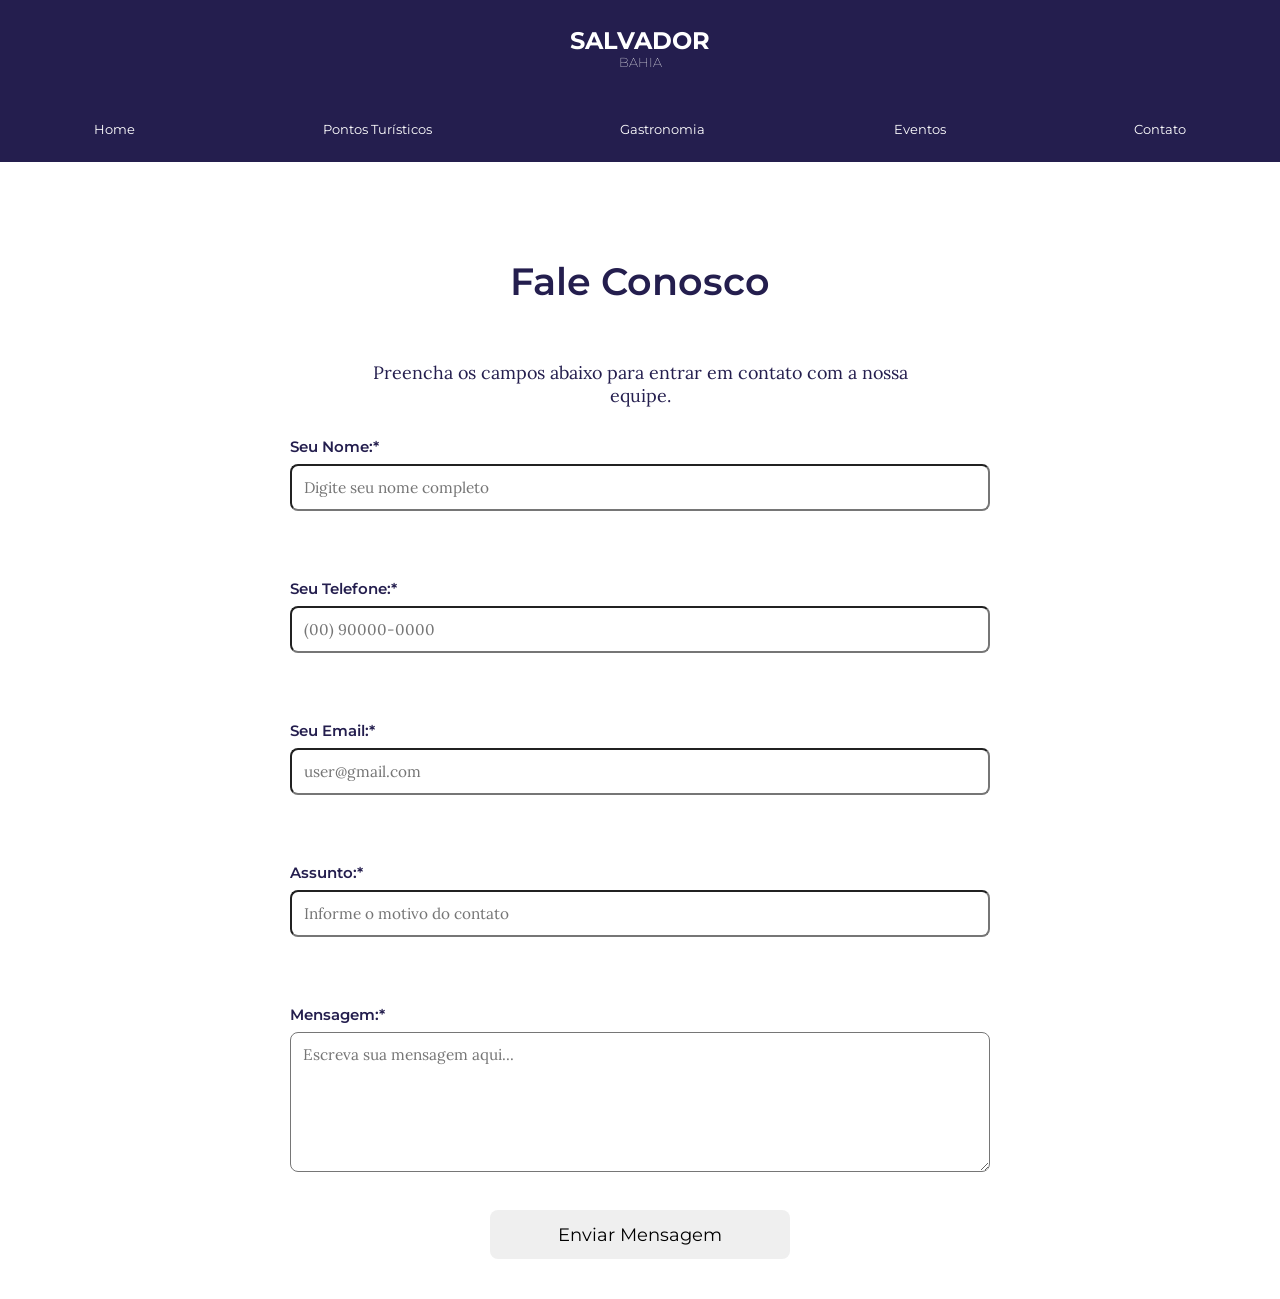
==== commit acd1bb1b: "feat: Ultimos ajustes no JS feitos!" ====
--- a/contatos.html
+++ b/contatos.html
@@ -62,11 +62,9 @@
                 </div>
                 
                 <button type="submit">Enviar Mensagem</button>
+                <!-- Painel de sucesso (oculto até o envio) -->
             </form>
-
-            <!-- Painel de sucesso (oculto até o envio) -->
             <div class="sucesso" id="painelSucesso">
-                <div class="icone-sucesso">✅</div>
                 <h2>Obrigado! Responderemos o seu contato em breve!</h2>
                 <button onclick="reiniciar()">Fazer novo cadastro</button>
             </div>
--- a/css/style.css
+++ b/css/style.css
@@ -262,7 +262,8 @@
     color: var(--primary-color);
     border-radius: 10px;
     padding: 15px;
-    width: 250px;
+    height: fit-content;
+    width: 20vw;
     box-shadow: 0px 4px 10px rgba(0,0,0,0.3);
     margin-bottom: 10px;
 }
@@ -427,6 +428,38 @@
     width: 100%;
     max-width: 300px;
     margin-top: 10px;
+}
+
+.sucesso {
+  display: none;          /* oculto por padrão */
+  text-align: center;
+  padding: 1.5rem 0;
+  animation: aparecer 0.4s ease;
+}
+
+.sucesso.visivel {
+  display: block;
+}
+
+.sucesso button {
+  padding: 0.7rem 1.5rem;
+  background: var(--primary-color);
+  color: #F8FAFC;
+  border: none;
+  border-radius: 8px;
+  font-size: 0.9rem;
+  cursor: pointer;
+  width: auto;
+  transition: background 0.2s;
+}
+
+.sucesso button:hover {
+  background: var(--accent-color);
+}
+
+@keyframes aparecer {
+  from { opacity: 0; transform: translateY(10px); }
+  to   { opacity: 1; transform: translateY(0); }
 }
 
 /* =========================================
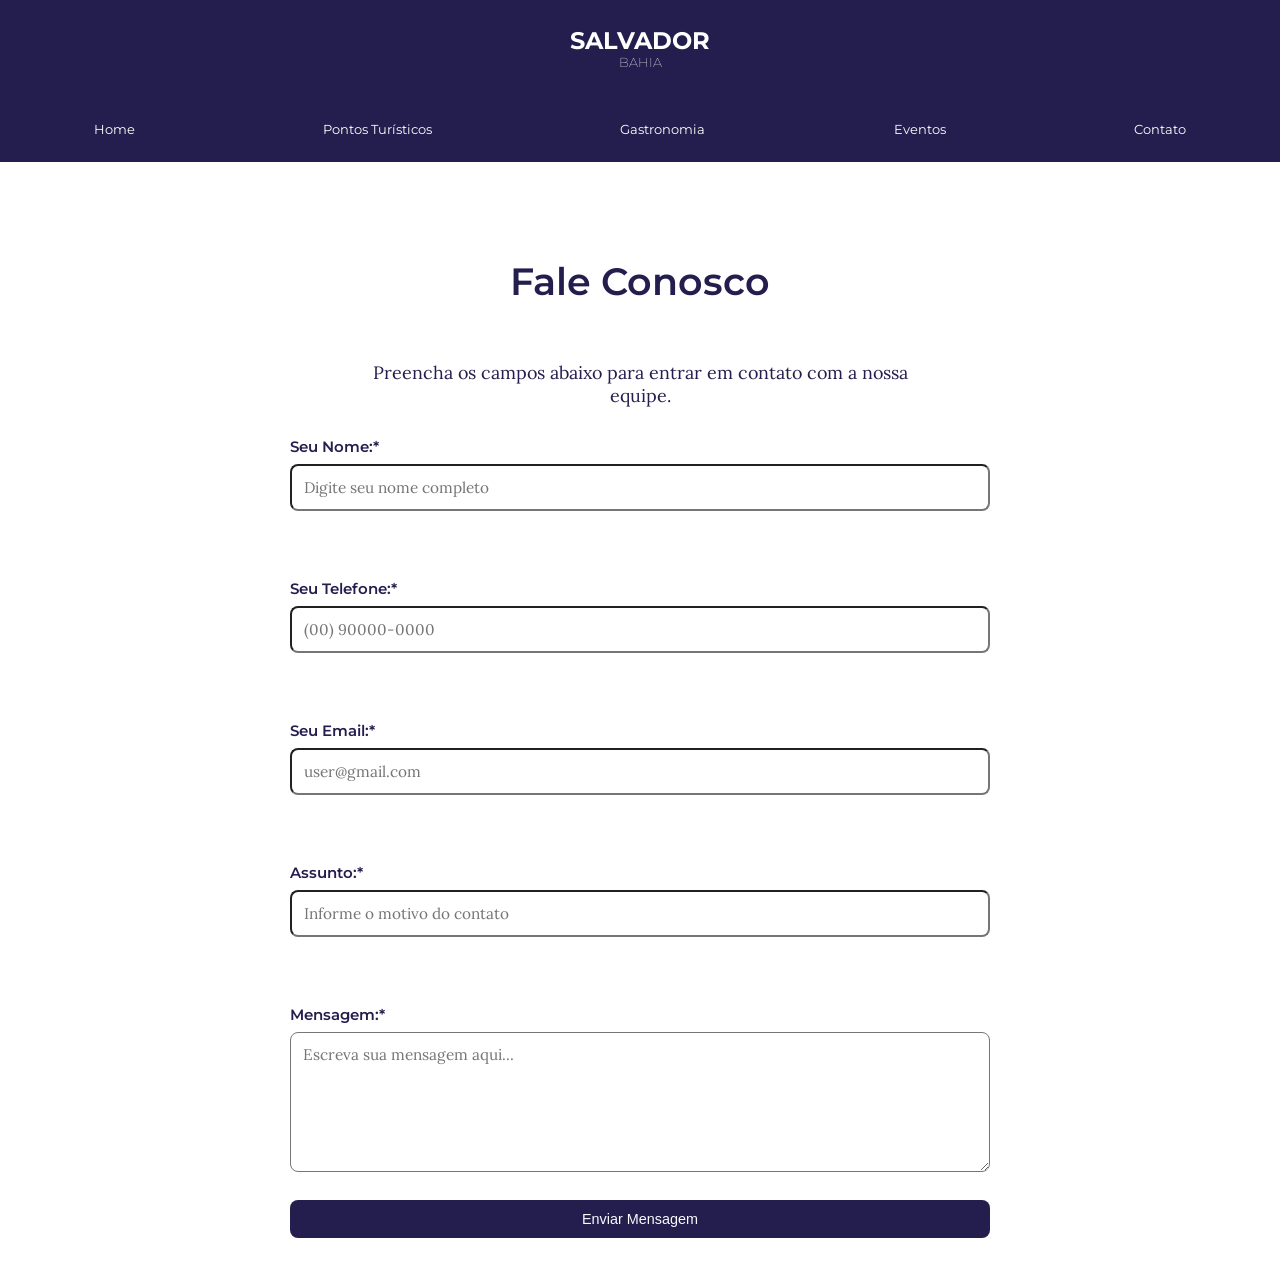
==== commit 04e6db05: "feat: ultimos ajustes feitos! (novamente)" ====
--- a/contatos.html
+++ b/contatos.html
@@ -66,7 +66,7 @@
             </form>
             <div class="sucesso" id="painelSucesso">
                 <h2>Obrigado! Responderemos o seu contato em breve!</h2>
-                <button onclick="reiniciar()">Fazer novo cadastro</button>
+                <button onclick="reiniciar()">Enviar nova mensagem</button>
             </div>
         </section>
         <script src="./js/contato.js"></script>
--- a/css/style.css
+++ b/css/style.css
@@ -417,19 +417,6 @@
     min-height: 120px;
 }
 
-#fale-conosco form button {
-    font-family: var(--font-title);
-    font-size: clamp(1rem, 1.4vw, 1.2rem);
-    padding: 14px;
-    border-radius: 8px;
-    border: none;
-    cursor: pointer;
-    align-self: center;
-    width: 100%;
-    max-width: 300px;
-    margin-top: 10px;
-}
-
 .sucesso {
   display: none;          /* oculto por padrão */
   text-align: center;
@@ -438,19 +425,19 @@
 }
 
 .sucesso.visivel {
-  display: block;
-}
-
-.sucesso button {
-  padding: 0.7rem 1.5rem;
-  background: var(--primary-color);
-  color: #F8FAFC;
-  border: none;
-  border-radius: 8px;
-  font-size: 0.9rem;
-  cursor: pointer;
-  width: auto;
-  transition: background 0.2s;
+    display: block;
+}
+
+button {
+    padding: 0.7rem 1.5rem;
+    background: var(--primary-color);
+    color: #F8FAFC;
+    border: none;
+    border-radius: 8px;
+    font-size: 0.9rem;
+    cursor: pointer;
+    width: auto;
+    transition: background 0.2s;
 }
 
 .sucesso button:hover {
@@ -460,6 +447,23 @@
 @keyframes aparecer {
   from { opacity: 0; transform: translateY(10px); }
   to   { opacity: 1; transform: translateY(0); }
+}
+
+/* O container cinza de fundo */
+.barra-container {
+    width: 50vw;
+    height: 4px; /* Espessura da barra */
+    background-color: var(--header-text-color); /* Cor de fundo neutra */
+    overflow: hidden;
+}
+
+/* A barra que vai encher */
+#barra-progresso {
+    width: 0%;
+    height: 100%;
+    background-color: var(--accent-color); /* Cor da barra (escolha uma que combine com seu site) */
+    /* Transição suave de 4000ms (4 segundos) usando uma aceleração linear */
+    transition: width 4000ms linear; 
 }
 
 /* =========================================
